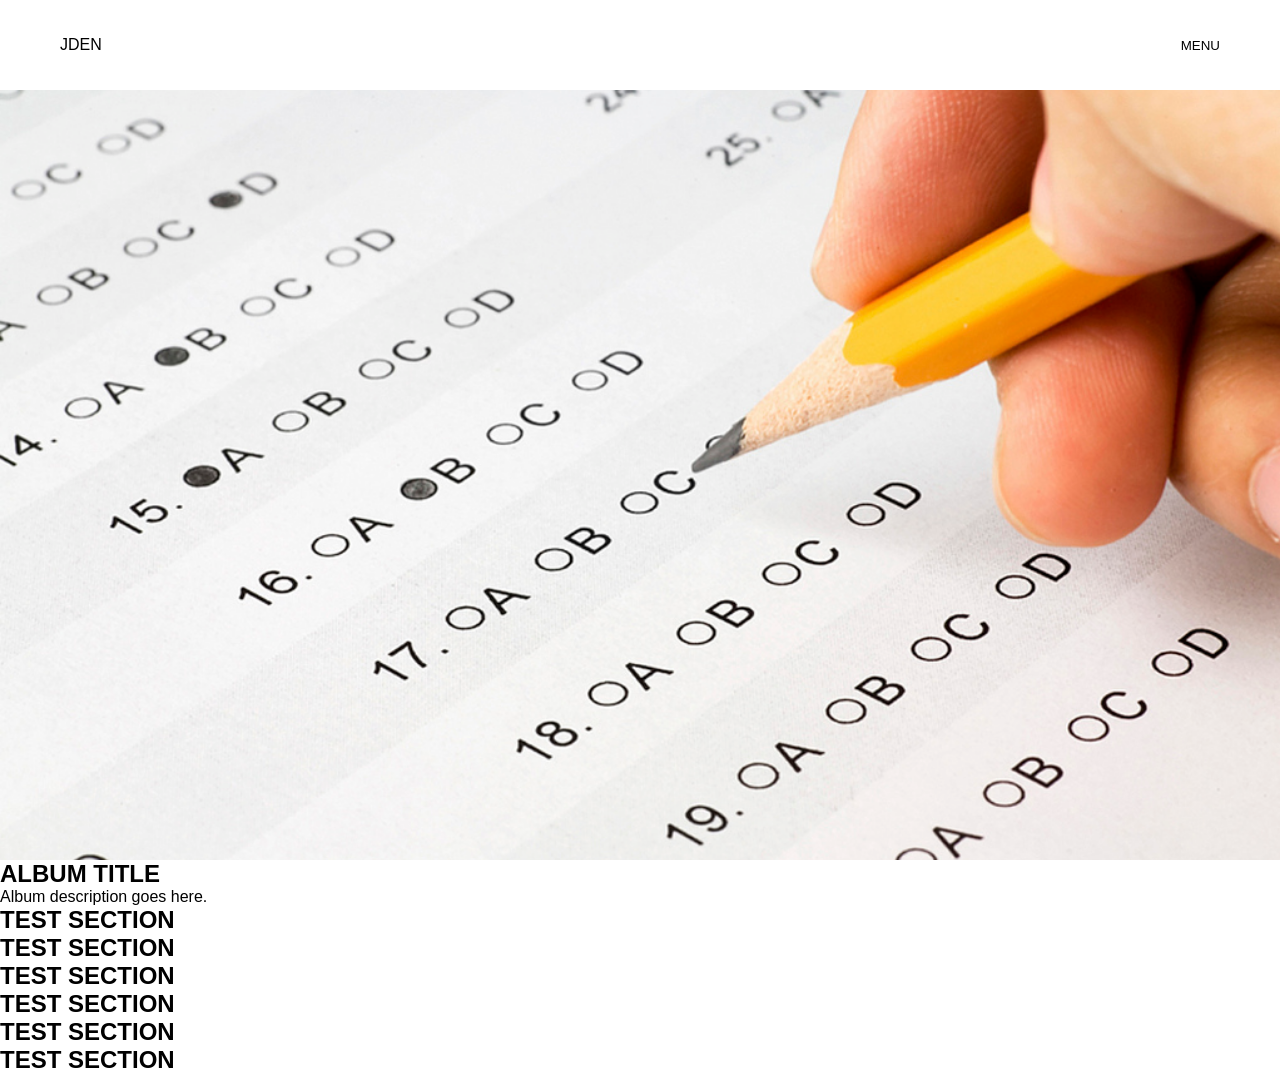
==== index.html @ 6662021e "Initial Commit" ====
<!DOCTYPE html>
<html lang="en">
<head>
    <meta charset="UTF-8">
    <meta name="viewport" content="width=device-width, initial-scale=1.0">

    <title>jden Photography</title>

    <link rel="stylesheet" href="css/style.css">
</head>

<body>

    <header>
    <a href="index.html" class="logo">JDEN</a> <!-- Logo returns to home -->

    <button class="menu-button">MENU</button> <!-- Opens and closes the menu -->

    <nav class="menu">
        <a href="index.html">HOME</a>
        <a href="gallery.html">GALLERY</a>
        <a href="about.html">ABOUT</a>
    </nav>
</header>


    <main>

        <section class="hero">
            <img src="images/test.png" alt="Landscape photograph"> <!-- Hero photograph -->
        </section>

        <section class="album-info">
            <h1>ALBUM TITLE</h1>
            <p>Album description goes here.</p>
        </section>
        <section class="test-section">
    <h2>TEST SECTION</h2>
    <h2>TEST SECTION</h2>
    <h2>TEST SECTION</h2>
    <h2>TEST SECTION</h2>

    <h2>TEST SECTION</h2>
    <h2>TEST SECTION</h2>
</section>

    </main>


    <script src="js/main.js"></script>

</body>
</html>
---- css/style.css ----
* {
    box-sizing: border-box;
    margin: 0;
    padding: 0;
}


/* BODY */

body {
    font-family: Arial, sans-serif;
}


/* HEADER */

header {
    position: fixed;
    top: 0;
    left: 0;

    width: 100%;
    height: 90px;

    padding: 25px 60px;

    display: flex;
    justify-content: space-between;
    align-items: center;

    z-index: 10;

    background-color: transparent;
}

.logo {
    text-decoration: none;
    color: black;
}


.menu-button {
    border: none;
    background: none;
    cursor: pointer;

    position: relative;
    z-index: 10; /* Keeps the button above the sliding menu */
}


.menu {
    position: fixed;

    top: 0;
    right: 0;

    width: 35.8%;
    height: 100vh;

    display: flex;
    flex-direction: column;
    justify-content: center;
    align-items: center;

    gap: 30px;

    background-color: white;

    transform: translateX(100%); /* Moves menu completely off screen */

    transition: transform 0.4s ease; /* Controls sliding animation */

    z-index: 5;
}


.menu.open {
    transform: translateX(0); /* Moves menu onto the screen */
}


.menu a {
    color: black;
    text-decoration: none;

    font-size: 18px;
    letter-spacing: 2px; /* Adds space between letters */
    
    transition: opacity 0.2s ease; /* Smooth hover effect */
}

.menu a:hover {
    opacity: 0.5; /* Fades the link when hovered */
}


/* HERO */

.hero {
    position: relative;

    margin-top: 90px; /* Starts the hero below the header */

    height: calc(100vh - 130px); /* Fills the remaining screen */

    overflow: hidden;
}


.hero img {
    width: 100%;
    height: 100%;

    object-fit: cover; /* Makes the image fill the hero */
}


/* HERO INFORMATION */

.hero-info {
    position: absolute;

    left: 30px;
    bottom: 30px;

    color: white;

    z-index: 2; /* Keeps the text above the image */
}


.hero-info h1 {
    font-size: 24px;
    font-weight: normal;
}


.hero-info p {
    margin-top: 5px;
    font-size: 14px;
}


/* GALLERY */

#gallery {
    min-height: 100vh;
    padding: 100px 30px;
}


/* ABOUT */

#about {
    min-height: 100vh;
    padding: 100px 30px;
}


/* MOBILE */

@media (max-width: 768px) {

    header {
        padding: 20px;
    }

    .hero-info {
        left: 20px;
        bottom: 25px;
    }

}
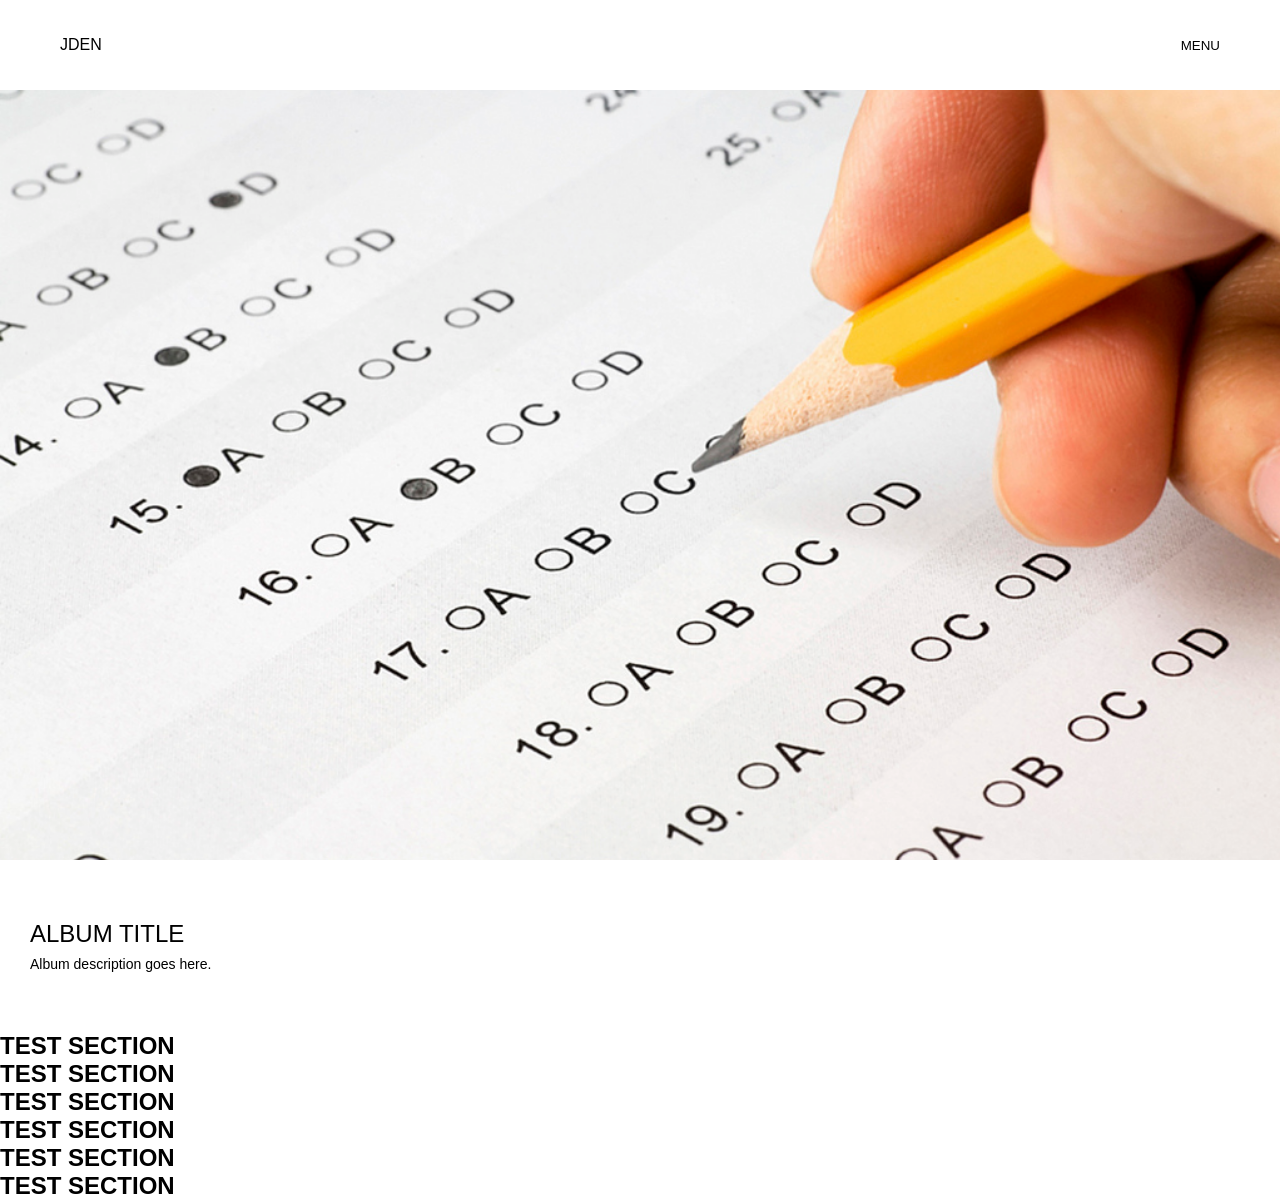
==== commit da75e231: "Test to see if menu bar keeps on being blue" ====
--- a/index.html
+++ b/index.html
@@ -25,7 +25,6 @@
 
 
     <main>
-
         <section class="hero">
             <img src="images/test.png" alt="Landscape photograph"> <!-- Hero photograph -->
         </section>
--- a/css/style.css
+++ b/css/style.css
@@ -43,6 +43,8 @@
     border: none;
     background: none;
     cursor: pointer;
+    color: black;
+    text-decoration: none;
 
     position: relative;
     z-index: 10; /* Keeps the button above the sliding menu */
@@ -116,28 +118,20 @@
 }
 
 
-/* HERO INFORMATION */
+/* ALBUM INFORMATION */
 
-.hero-info {
-    position: absolute;
 
-    left: 30px;
-    bottom: 30px;
-
-    color: white;
-
-    z-index: 2; /* Keeps the text above the image */
+.album-info {
+    padding: 60px 30px;
 }
 
-
-.hero-info h1 {
+.album-info h1 {
     font-size: 24px;
     font-weight: normal;
 }
 
-
-.hero-info p {
-    margin-top: 5px;
+.album-info p {
+    margin-top: 8px;
     font-size: 14px;
 }
 
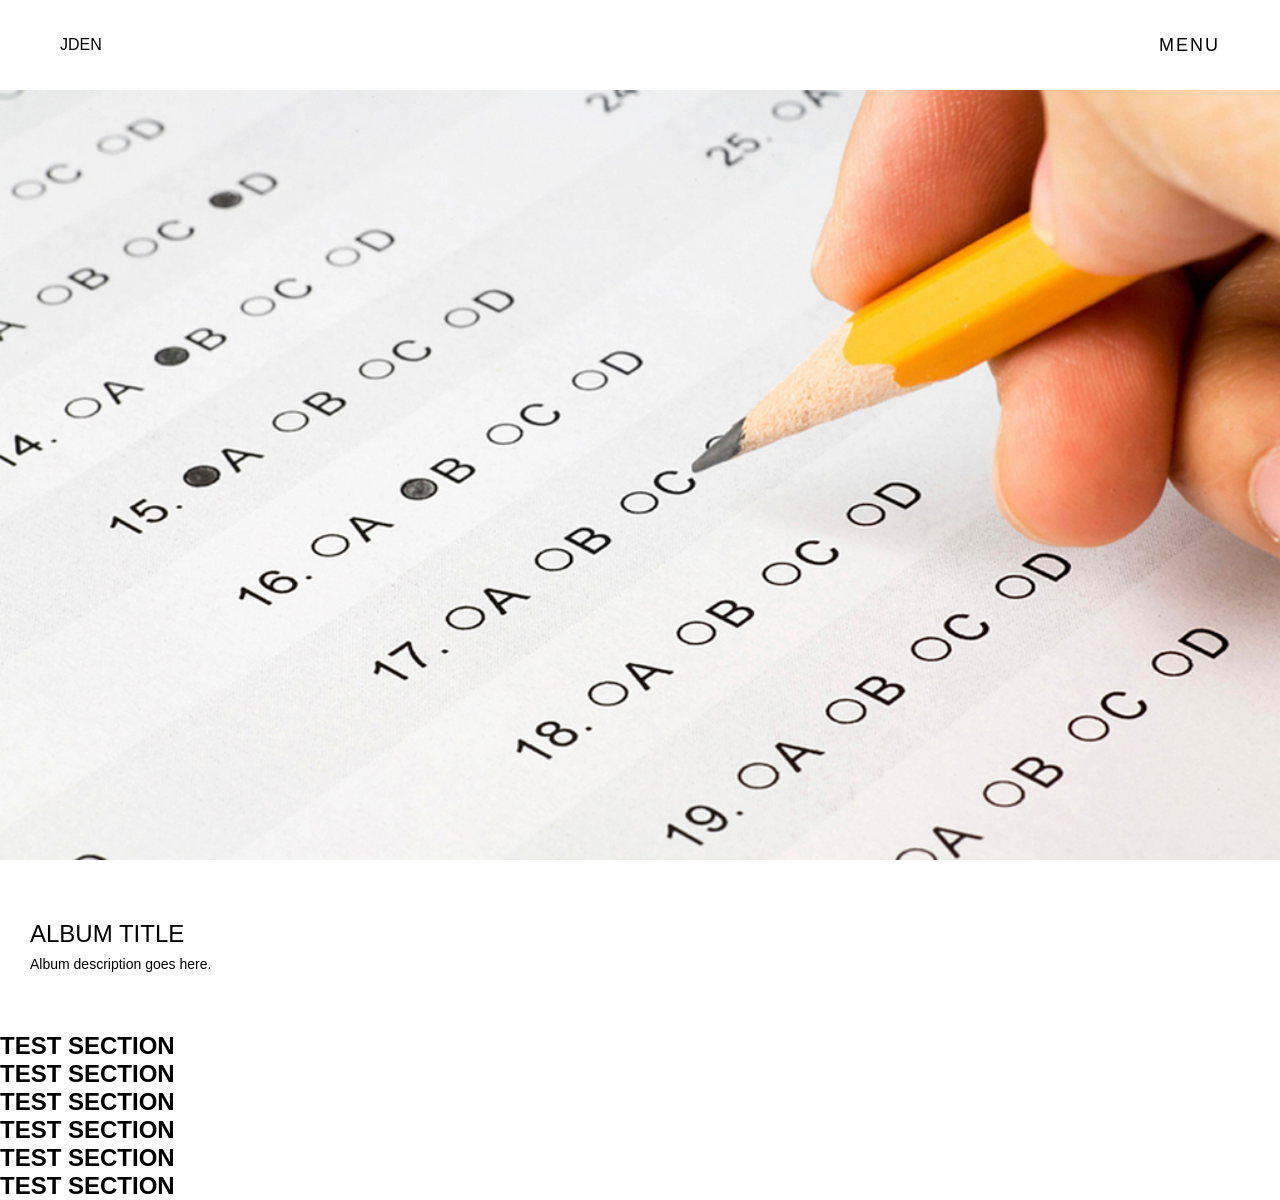
==== commit 74e99e74: "Set up dynamic album, gallery, and lightbox" ====
--- a/index.html
+++ b/index.html
@@ -45,7 +45,6 @@
 
     </main>
 
-
     <script src="js/main.js"></script>
 
 </body>
--- a/css/style.css
+++ b/css/style.css
@@ -43,8 +43,11 @@
     border: none;
     background: none;
     cursor: pointer;
+
     color: black;
-    text-decoration: none;
+    font-family: Arial, sans-serif;
+    font-size: 18px;
+    letter-spacing: 2px;
 
     position: relative;
     z-index: 10; /* Keeps the button above the sliding menu */
@@ -143,6 +146,183 @@
     padding: 100px 30px;
 }
 
+/* GALLERY */
+
+.gallery {
+    padding: 150px 60px 80px;
+}
+
+.gallery h1 {
+    font-size: 24px;
+    font-weight: normal;
+    margin-bottom: 50px;
+}
+
+
+.album-grid {
+    display: grid;
+    grid-template-columns: repeat(2, 1fr);
+    gap: 60px 30px;
+}
+
+
+.album {
+    color: black;
+    text-decoration: none;
+    display: block;
+    transition: transform 0.25s ease;
+}
+
+.album:hover {
+    transform: scale(1.02);
+}
+
+
+.album img {
+    width: 100%;
+    height: 500px;
+    object-fit: cover;
+    display: block;
+
+    transition: opacity 0.3s ease;
+}
+
+.album:hover img {
+    opacity: 0.75;
+}
+
+.album h2 {
+    margin-top: 15px;
+
+    font-size: 18px;
+    font-weight: normal;
+}
+
+
+.album p {
+    margin-top: 5px;
+
+    font-size: 14px;
+}
+
+/* ALBUM PAGE */
+
+.album-page {
+    padding: 150px 60px 80px;
+}
+
+
+.album-header {
+    margin-bottom: 60px;
+}
+
+
+.album-header h1 {
+    font-size: 24px;
+    font-weight: normal;
+}
+
+
+.album-header p {
+    margin-top: 8px;
+    font-size: 14px;
+}
+
+.album-photo {
+    cursor: pointer;
+}
+
+
+.photo-grid {
+    display: flex;
+    flex-direction: column;
+    gap: 30px;
+}
+
+
+.photo-grid img {
+    width: 90%;
+    height: auto;
+
+    margin: 0 auto;
+    display: block;
+}
+
+/* LIGHTBOX */
+
+/* Full-screen container that sits on top of the page */
+.lightbox {
+    position: fixed;
+
+    top: 0;
+    left: 0;
+
+    width: 100%;
+    height: 100vh;
+
+    /* Dark background behind the photo */
+    background-color: rgba(0, 0, 0, 0.95);
+
+    /* Hidden until JavaScript adds the "open" class */
+    display: none;
+
+    /* Centers the photograph */
+    align-items: center;
+    justify-content: center;
+
+    /* Makes sure the lightbox appears above everything else */
+    z-index: 100;
+}
+
+
+/* Makes the lightbox visible */
+.lightbox.open {
+    display: flex;
+}
+
+
+/* Controls the size of the photograph inside the lightbox */
+.lightbox-image {
+    max-width: 90%;
+    max-height: 90%;
+
+    /* Prevents the image from being distorted */
+    object-fit: contain;
+}
+
+
+/* General styling for the lightbox buttons */
+.lightbox button {
+    position: absolute;
+
+    border: none;
+    background: none;
+
+    color: white;
+
+    cursor: pointer;
+
+    font-size: 40px;
+}
+
+
+/* Position of the close button */
+.lightbox-close {
+    top: 25px;
+    right: 35px;
+}
+
+
+/* Position of the previous button */
+.lightbox-prev {
+    left: 30px;
+}
+
+
+/* Position of the next button */
+.lightbox-next {
+    right: 30px;
+}
 
 /* ABOUT */
 
@@ -165,4 +345,35 @@
         bottom: 25px;
     }
 
+    .gallery {
+        padding: 120px 20px 60px;
+    }
+
+    .gallery h1 {
+        margin-bottom: 30px;
+    }
+
+    .album-grid {
+        grid-template-columns: 1fr;
+        gap: 45px;
+    }
+
+    .album img {
+        height: 400px;
+    }
+    .album-page {
+    padding: 120px 20px 60px;
+}
+
+.album-header {
+    margin-bottom: 40px;
+}
+
+.photo-grid {
+    gap: 20px;
+}
+
+.photo-grid img {
+    height: 450px;
+}
 }
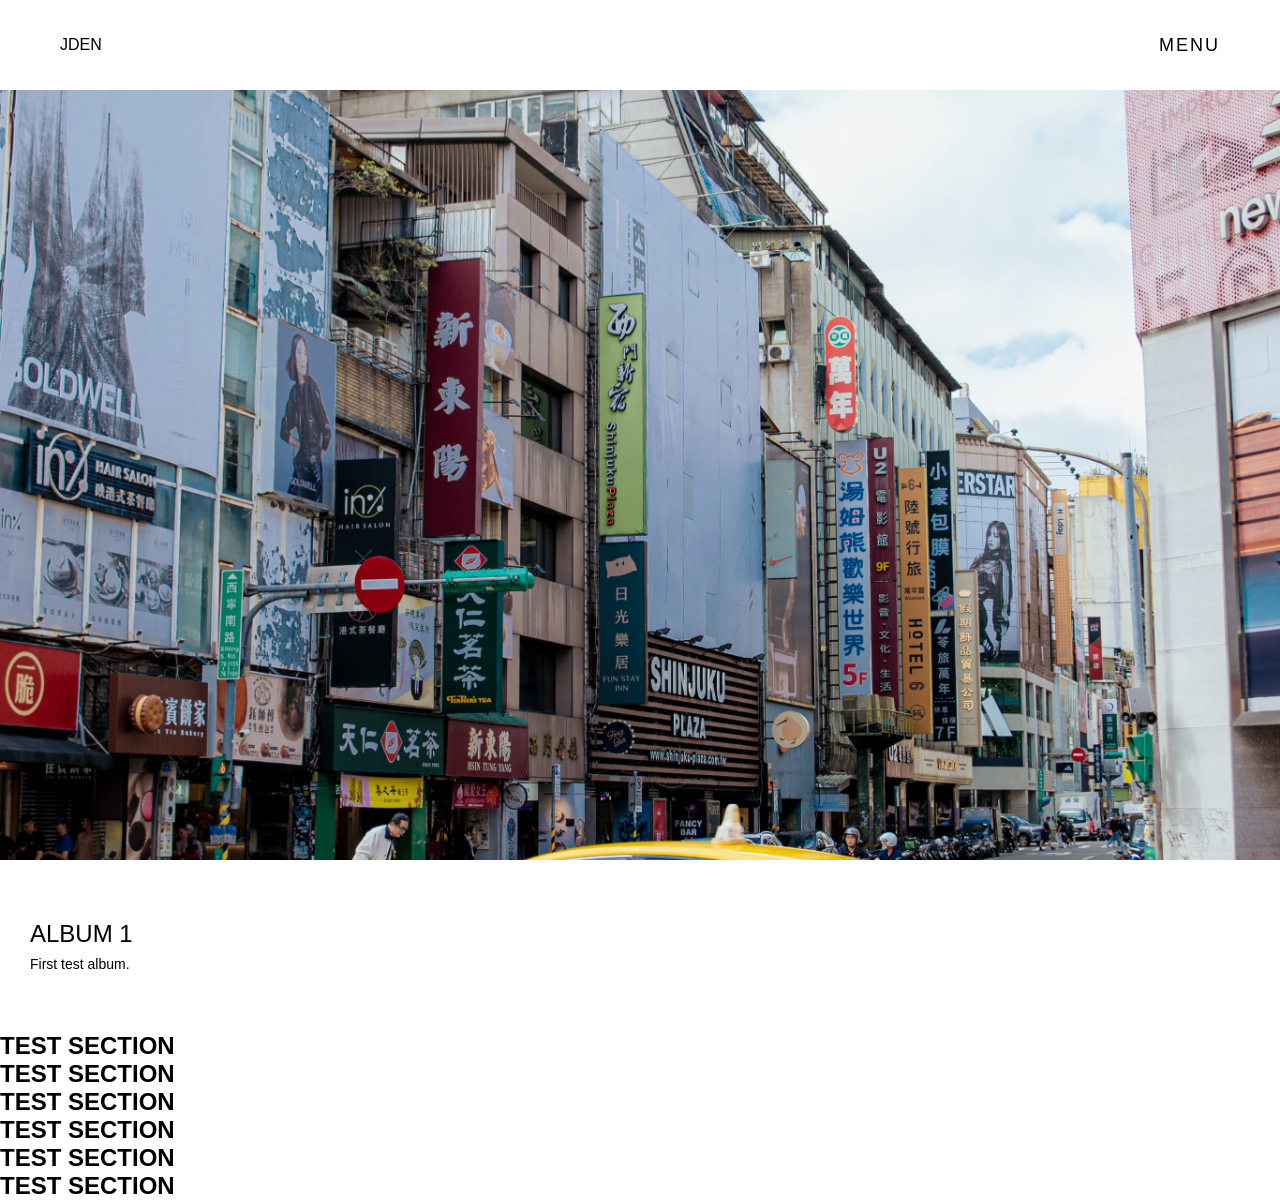
==== commit c43b196b: "Link Homepage Hero to Featured Album" ====
--- a/index.html
+++ b/index.html
@@ -26,12 +26,15 @@
 
     <main>
         <section class="hero">
-            <img src="images/test.png" alt="Landscape photograph"> <!-- Hero photograph -->
+            <a class="hero-link" href="">
+                <img class="hero-image hero-image-1" src="" alt="">
+                <img class="hero-image hero-image-2" src="" alt="">
+            </a>
         </section>
 
         <section class="album-info">
-            <h1>ALBUM TITLE</h1>
-            <p>Album description goes here.</p>
+            <h1></h1>
+            <p></p>
         </section>
         <section class="test-section">
     <h2>TEST SECTION</h2>
@@ -46,6 +49,8 @@
     </main>
 
     <script src="js/main.js"></script>
+    <script src="js/albums.js"></script>
+    <script src="js/home.js"></script>
 
 </body>
 </html>
--- a/css/style.css
+++ b/css/style.css
@@ -105,19 +105,40 @@
 .hero {
     position: relative;
 
-    margin-top: 90px; /* Starts the hero below the header */
-
-    height: calc(100vh - 130px); /* Fills the remaining screen */
+    margin-top: 90px;
+
+    height: calc(100vh - 130px);
 
     overflow: hidden;
 }
 
-
-.hero img {
+.hero-link {
+    display: block;
     width: 100%;
     height: 100%;
-
-    object-fit: cover; /* Makes the image fill the hero */
+}
+
+
+.hero-image {
+    position: absolute;
+
+    top: 0;
+    left: 0;
+
+    width: 100%;
+    height: 100%;
+
+    object-fit: cover;
+
+    opacity: 0;
+
+    transition: opacity 1.2s ease;
+}
+
+
+/* The currently visible image */
+.hero-image.active {
+    opacity: 1;
 }
 
 
@@ -239,13 +260,30 @@
     gap: 30px;
 }
 
-
 .photo-grid img {
+    height: auto;
+    display: block;
+    margin: 0 auto;
+}
+
+/* Default photo size */
+.photo-grid img.normal {
     width: 90%;
-    height: auto;
-
-    margin: 0 auto;
-    display: block;
+}
+
+/* Slightly larger photo */
+.photo-grid img.large {
+    width: 95%;
+}
+
+/* Slightly wider photo */
+.photo-grid img.wide {
+    width: 100%;
+}
+
+/* Slightly smaller photo */
+.photo-grid img.small {
+    width: 80%;
 }
 
 /* LIGHTBOX */
@@ -338,11 +376,6 @@
 
     header {
         padding: 20px;
-    }
-
-    .hero-info {
-        left: 20px;
-        bottom: 25px;
     }
 
     .gallery {
@@ -370,10 +403,6 @@
 }
 
 .photo-grid {
-    gap: 20px;
-}
-
-.photo-grid img {
-    height: 450px;
+    gap: 30px;
 }
 }
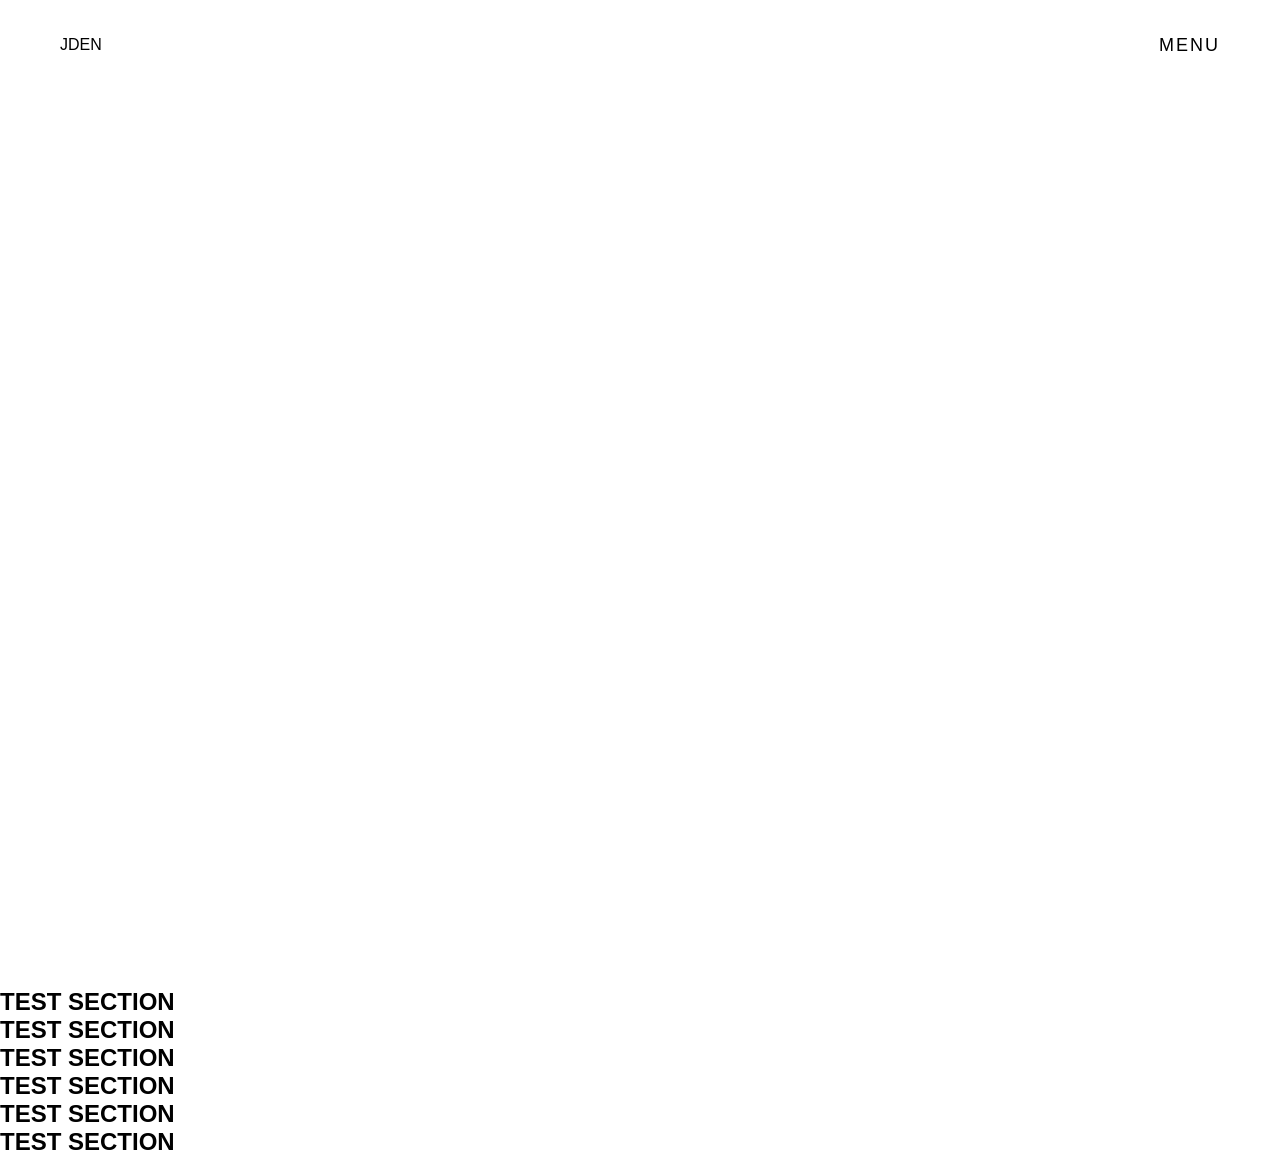
==== commit b6fdbf01: "Migrate All files to Supabase" ====
--- a/index.html
+++ b/index.html
@@ -47,10 +47,12 @@
 </section>
 
     </main>
+    
+<script src="https://cdn.jsdelivr.net/npm/@supabase/supabase-js@2"></script>
+<script src="js/supabase.js"></script>
 
-    <script src="js/main.js"></script>
-    <script src="js/albums.js"></script>
-    <script src="js/home.js"></script>
+<script src="js/main.js"></script>
+<script src="js/home.js"></script>
 
 </body>
 </html>
--- a/css/style.css
+++ b/css/style.css
@@ -288,7 +288,7 @@
 
 /* LIGHTBOX */
 
-/* Full-screen container that sits on top of the page */
+/* Full-screen container */
 .lightbox {
     position: fixed;
 
@@ -298,33 +298,81 @@
     width: 100%;
     height: 100vh;
 
-    /* Dark background behind the photo */
+    /* Dark background */
     background-color: rgba(0, 0, 0, 0.95);
 
-    /* Hidden until JavaScript adds the "open" class */
+    /* Hidden until opened */
     display: none;
 
-    /* Centers the photograph */
+    /* Above the rest of the page */
+    z-index: 100;
+}
+
+
+/* Makes the lightbox visible */
+.lightbox.open {
+    display: block;
+}
+
+
+/* Visible area of the swipe viewer */
+.lightbox-window {
+    width: 100%;
+    height: 100%;
+
+    overflow-x: auto;
+    overflow-y: hidden;
+
+    /* Browser handles horizontal swipe snapping */
+    scroll-snap-type: x mandatory;
+
+    /* Arrow navigation will animate smoothly */
+    scroll-behavior: smooth;
+
+    /* Hide scrollbar */
+    scrollbar-width: none;
+
+    /* Tell the browser this area handles horizontal gestures */
+    touch-action: pan-x;
+}
+
+
+/* Hide scrollbar in WebKit browsers */
+.lightbox-window::-webkit-scrollbar {
+    display: none;
+}
+
+
+/* Holds all photo slides in one horizontal row */
+.lightbox-track {
+    display: flex;
+
+    width: max-content;
+    height: 100%;
+}
+
+
+/* Each slide fills the viewport */
+.lightbox-slide {
+    flex: 0 0 100vw;
+
+    width: 100vw;
+    height: 100%;
+
+    display: flex;
+
     align-items: center;
     justify-content: center;
 
-    /* Makes sure the lightbox appears above everything else */
-    z-index: 100;
-}
-
-
-/* Makes the lightbox visible */
-.lightbox.open {
-    display: flex;
-}
-
-
-/* Controls the size of the photograph inside the lightbox */
-.lightbox-image {
+    scroll-snap-align: center;
+}
+
+
+/* Photo inside a slide */
+.lightbox-slide img {
     max-width: 90%;
     max-height: 90%;
 
-    /* Prevents the image from being distorted */
     object-fit: contain;
 }
 
@@ -341,41 +389,84 @@
     cursor: pointer;
 
     font-size: 40px;
-}
-
-
-/* Position of the close button */
+
+    z-index: 1000;
+
+    opacity: 0.7;
+
+    transition: opacity 0.2s ease;
+}
+
+
+/* Make arrows more obvious when hovered */
+.lightbox-prev:hover,
+.lightbox-next:hover {
+    opacity: 1;
+}
+
+
+/* Close button */
 .lightbox-close {
     top: 25px;
     right: 35px;
-}
-
-
-/* Position of the previous button */
+
+    opacity: 0.9;
+}
+
+
+/* Previous button */
 .lightbox-prev {
     left: 30px;
-}
-
-
-/* Position of the next button */
+    top: 50%;
+    transform: translateY(-50%);
+}
+
+
+/* Next button */
 .lightbox-next {
     right: 30px;
-}
+    top: 50%;
+    transform: translateY(-50%);
+}
+
 
 /* ABOUT */
 
-#about {
+.about-page {
     min-height: 100vh;
-    padding: 100px 30px;
-}
-
-
+    padding: 150px 60px 80px;
+}
+
+.about-text {
+    max-width: 600px;
+}
+
+.about-text h1 {
+    font-size: 24px;
+    font-weight: normal;
+}
+
+.about-text p {
+    margin-top: 20px;
+    font-size: 16px;
+    line-height: 1.7;
+}
 /* MOBILE */
-
 @media (max-width: 768px) {
 
     header {
         padding: 20px;
+    }
+
+    .menu {
+        width: 100vw;
+        left: 0;
+        right: 0
+    }
+
+    .hero {
+        height: 65vh;
+        margin-top: 90px;
     }
 
     .gallery {
@@ -394,15 +485,35 @@
     .album img {
         height: 400px;
     }
+
     .album-page {
-    padding: 120px 20px 60px;
-}
-
-.album-header {
-    margin-bottom: 40px;
-}
-
-.photo-grid {
-    gap: 30px;
-}
+        padding: 120px 20px 60px;
+    }
+
+    .album-header {
+        margin-bottom: 40px;
+    }
+
+    .photo-grid {
+        gap: 20px;
+    }
+
+    .album-info {
+        padding: 40px 20px;
+    }
+
+    /* Make lightbox navigation subtle on mobile */
+    .lightbox button {
+        font-size: 28px;
+    }
+
+    .lightbox-prev,
+    .lightbox-next {
+        opacity: 0.6;
+    }
+
+    .lightbox-prev:hover,
+    .lightbox-next:hover {
+        opacity: 0.9;
+    }
 }
